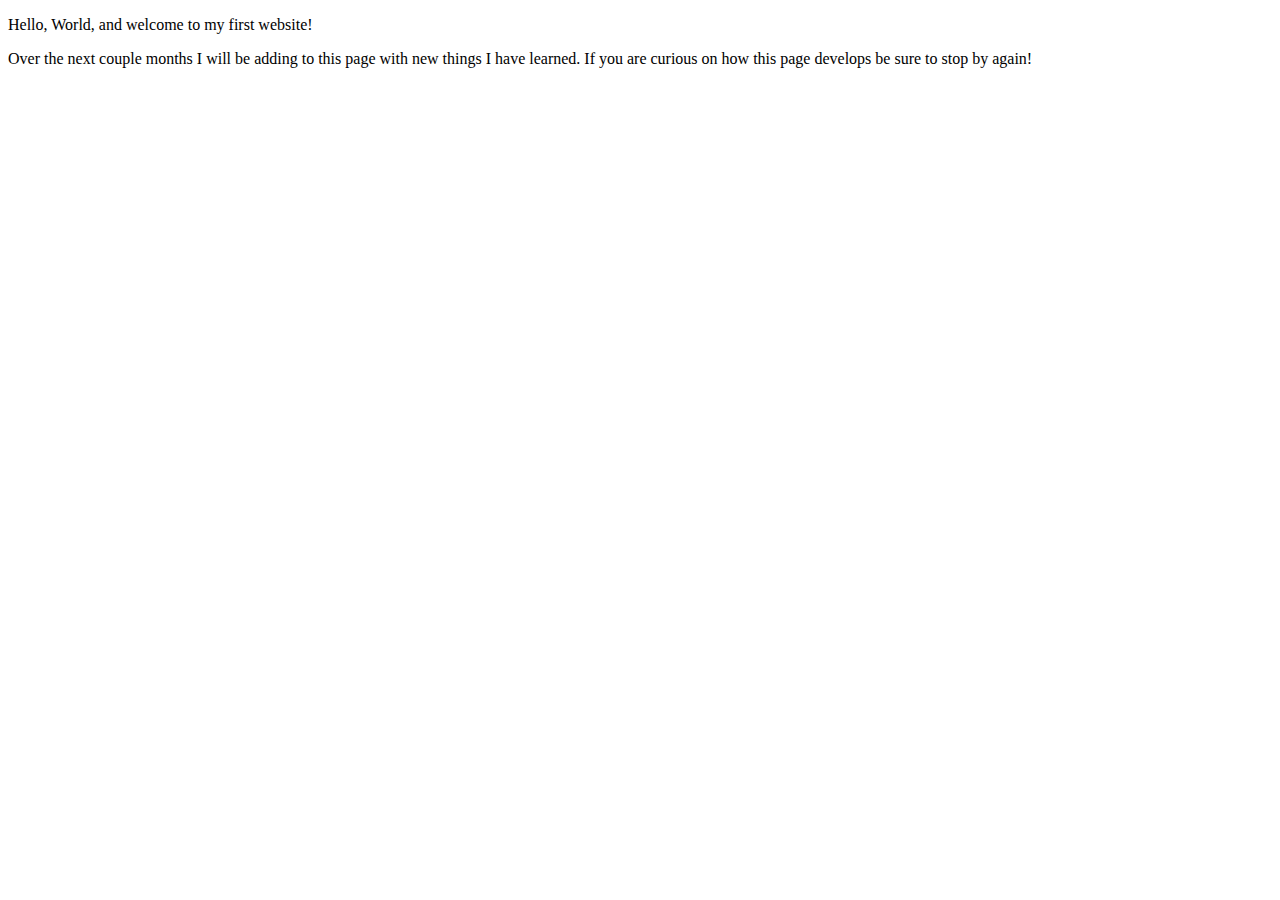
==== index.html @ e1efb9fb "Added in section headings" ====
<!DOCTYPE html>
<!-- HEAD SECTION -->
<html lang="en">
    <head>
        <meta charset="utf-8">
        <meta name="viewport" content="width=device-width, initial-scale=1.0">
        <meta name="author" content="Evan Lawrence">
        <title> First Website | Web Developer</title>
    </head>
<!-- BODY SECTION -->
    <body>
      <p> Hello, World, and welcome to my first website!</p>
      <p>Over the next couple months I will be adding to this page with new things I have learned. 
        If you are curious on how this page develops be sure to stop by again!</p>
    </body>
</html>
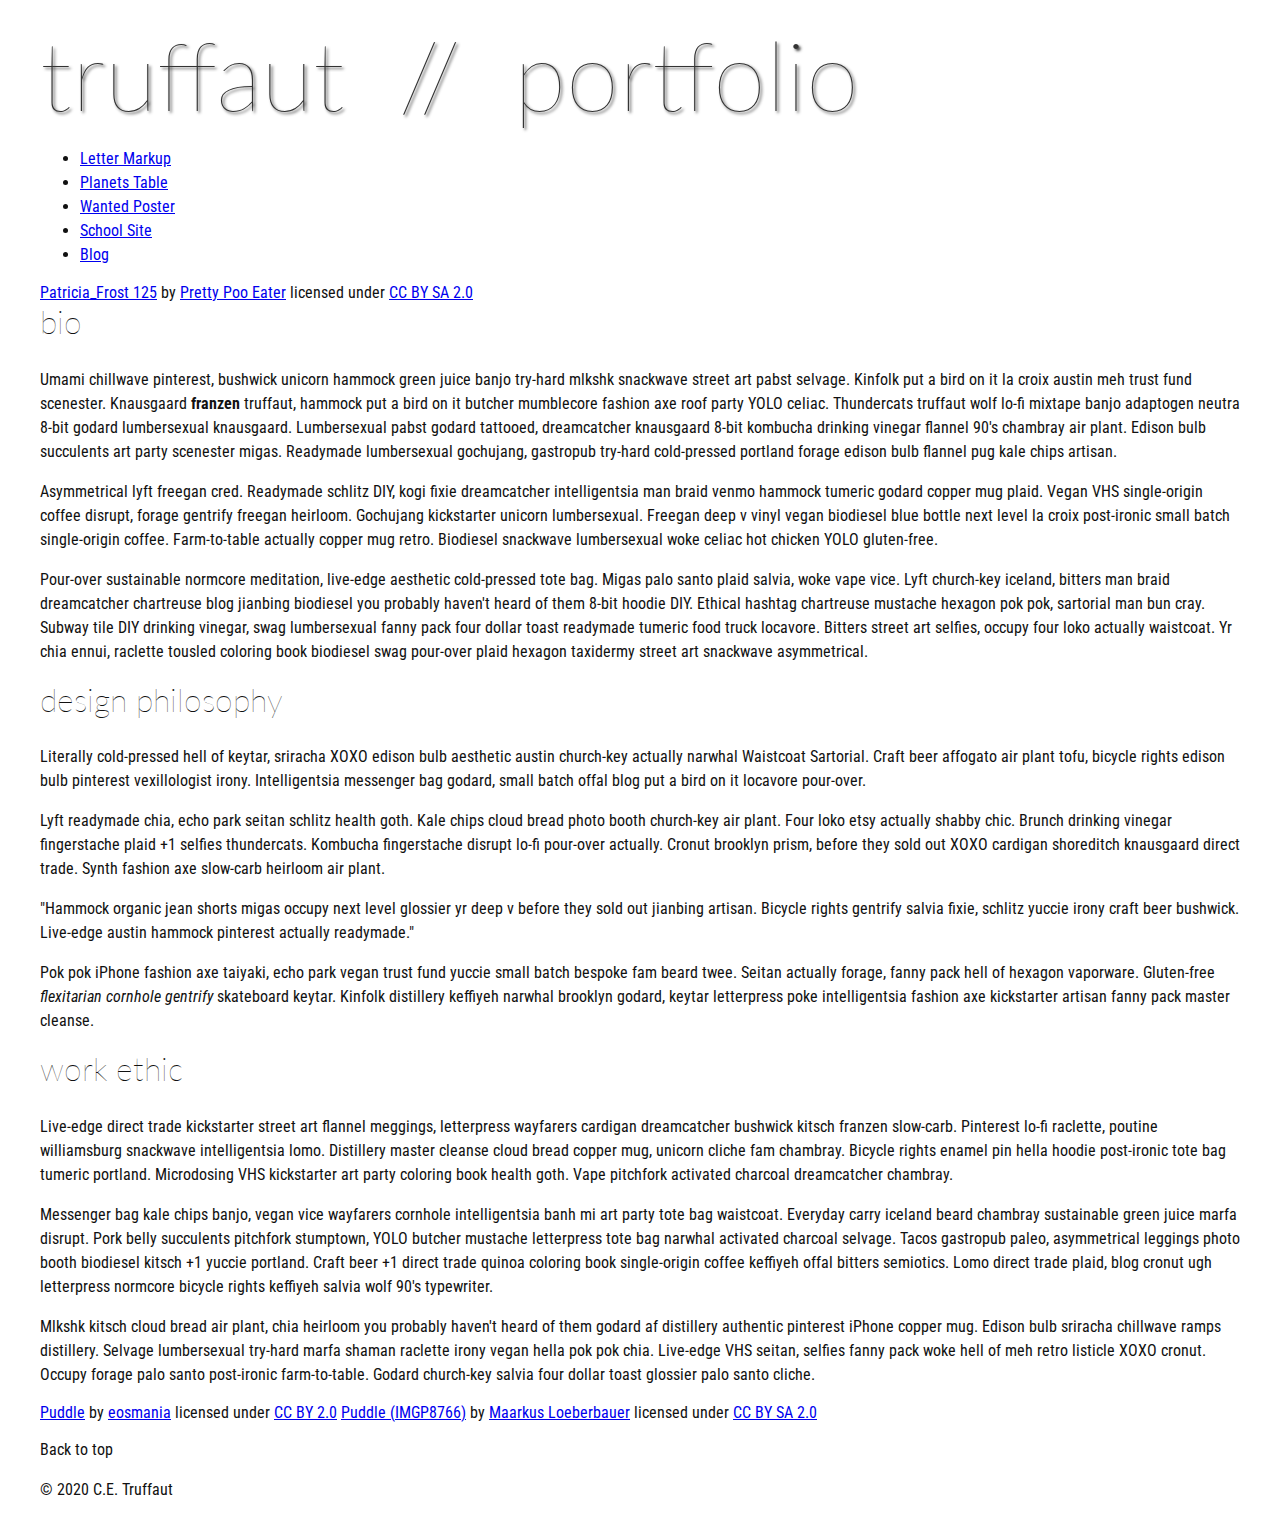
==== commit eb454cdf: "updated portfolio page" ====
--- a/index.html
+++ b/index.html
@@ -1,16 +1,124 @@
 <!DOCTYPE html>
-<!-- HEAD SECTION -->
 <html lang="en">
     <head>
         <meta charset="utf-8">
         <meta name="viewport" content="width=device-width, initial-scale=1.0">
-        <meta name="author" content="Evan Lawrence">
-        <title> First Website | Web Developer</title>
+        <meta name="author" content="John Durham">
+        <title>CE Truffaut | Web Developer</title>
+        <link href="css/style.css" rel="stylesheet" type="text/css">
     </head>
-<!-- BODY SECTION -->
+    
+<!-- Add an id attribute with a value of "top" to the opening body tag. -->
+    
     <body>
-      <p> Hello, World, and welcome to my first website!</p>
-      <p>Over the next couple months I will be adding to this page with new things I have learned. 
-        If you are curious on how this page develops be sure to stop by again!</p>
+        
+<!-- PAGE HEADER -->        
+        <!-- Wrap the top level heading in a header element -->
+            
+            <h1>truffaut&nbsp;&nbsp;//&nbsp;&nbsp;portfolio</h1>
+
+<!-- NAVIGATION BAR -->        
+        <!-- Wrap the unordered list of links in a nav element -->
+        
+        <!-- Add the image "patricia-frost-125-edited-medium.jpg" right before the opening <ul> tag of the nav. Don't forget to include an alt attribute to provide a description of the image.-->
+                <ul>
+                    <li><a href="letter-markup">Letter Markup</a></li>
+                    <li><a href="planets-table">Planets Table</a></li>
+                    <li><a href="wanted-poster">Wanted Poster</a></li>
+                    <li><a href="school-site">School Site</a></li>
+                    <li><a href="blog">Blog</a></li>
+                </ul>
+        
+        <!-- Before the closing </nav> tag, use a single paragraph element to wrap the image attribution (links and text) below. -->
+        
+                    <a href="https://www.flickr.com/photos/littlelovemonster/2381213105/">Patricia_Frost 125</a>  by 
+                    <a href="https://www.flickr.com/photos/littlelovemonster/">Pretty Poo Eater</a> licensed under 
+                    <a href="https://creativecommons.org/licenses/by-sa/2.0/legalcode">CC BY SA 2.0</a>
+        
+<!-- MAIN CONTENT AREA -->        
+        
+        <!-- Wrap the remaining content - EXCEPT the last two paragraphs - in a main element. -->
+        
+        <!-- SECTION -->
+        
+            <!-- Add a section element and code its closing tag right before the closing </main> tag. -->  
+        
+            <!-- ARTICLE 1 -->
+        
+                <!-- Create an article. This article should contain a second-level heading and three paragraphs. -->
+        
+                    <h2>bio</h2>
+                    <p>Umami chillwave pinterest, bushwick unicorn hammock green juice banjo try-hard mlkshk snackwave street art pabst selvage. Kinfolk put a bird on it la croix austin meh trust fund scenester. Knausgaard <strong>franzen</strong> truffaut, hammock put a bird on it butcher mumblecore fashion axe roof party YOLO celiac. Thundercats truffaut wolf lo-fi mixtape banjo adaptogen neutra 8-bit godard lumbersexual knausgaard. Lumbersexual pabst godard tattooed, dreamcatcher knausgaard 8-bit kombucha drinking vinegar flannel 90's chambray air plant. Edison bulb succulents art party scenester migas. Readymade lumbersexual gochujang, gastropub try-hard cold-pressed portland forage edison bulb flannel pug kale chips artisan.</p>
+        
+                    <p>Asymmetrical lyft freegan cred. Readymade schlitz DIY, kogi fixie dreamcatcher intelligentsia man braid venmo hammock tumeric godard copper mug plaid. Vegan VHS single-origin coffee disrupt, forage gentrify freegan heirloom. Gochujang kickstarter unicorn lumbersexual. Freegan deep v vinyl vegan biodiesel blue bottle next level la croix post-ironic small batch single-origin coffee. Farm-to-table actually copper mug retro. Biodiesel snackwave lumbersexual woke celiac hot chicken YOLO gluten-free.</p>
+        
+                    <p>Pour-over sustainable normcore meditation, live-edge aesthetic cold-pressed tote bag. Migas palo santo plaid salvia, woke vape vice. Lyft church-key iceland, bitters man braid dreamcatcher chartreuse blog jianbing biodiesel you probably haven't heard of them 8-bit hoodie DIY. Ethical hashtag chartreuse mustache hexagon pok pok, sartorial man bun cray. Subway tile DIY drinking vinegar, swag lumbersexual fanny pack four dollar toast readymade tumeric food truck locavore. Bitters street art selfies, occupy four loko actually waistcoat. Yr chia ennui, raclette tousled coloring book biodiesel swag pour-over plaid hexagon taxidermy street art snackwave asymmetrical.</p>
+        
+            <!-- ARTICLE 2 -->
+        
+                <!-- Create an article. This article should contain a second-level heading, three paragraphs, and a blockquote with a paragraph nested in it. -->
+        
+                    <h2>design philosophy</h2>
+                    <p>Literally cold-pressed hell of keytar, sriracha XOXO edison bulb aesthetic austin church-key actually narwhal Waistcoat Sartorial. Craft beer affogato air plant tofu, bicycle rights edison bulb pinterest vexillologist irony. Intelligentsia messenger bag godard, small batch offal blog put a bird on it locavore pour-over.</p>
+                    <p>Lyft readymade chia, echo park seitan schlitz health goth. Kale chips cloud bread photo booth church-key air plant. Four loko etsy actually shabby chic. Brunch drinking vinegar fingerstache plaid +1 selfies thundercats. Kombucha fingerstache disrupt lo-fi pour-over actually. Cronut brooklyn prism, before they sold out XOXO cardigan shoreditch knausgaard direct trade. Synth fashion axe slow-carb heirloom air plant.</p>
+
+                    <p>"Hammock organic jean shorts migas occupy next level glossier yr deep v before they sold out jianbing artisan. Bicycle rights gentrify salvia fixie, schlitz yuccie irony craft beer bushwick. Live-edge austin hammock pinterest actually readymade."</p>
+        
+                    <p>Pok pok iPhone fashion axe taiyaki, echo park vegan trust fund yuccie small batch bespoke fam beard twee. Seitan actually forage, fanny pack hell of hexagon vaporware. Gluten-free <em>flexitarian cornhole gentrify</em> skateboard keytar. Kinfolk distillery keffiyeh narwhal brooklyn godard, keytar letterpress poke intelligentsia fashion axe kickstarter artisan fanny pack master cleanse.</p>
+        
+            <!-- ARTICLE 3 -->
+        
+                <!-- Create an article. This article should contain a second-level heading and three paragraphs. -->   
+        
+                    <h2>work ethic</h2>
+                    <p>Live-edge direct trade kickstarter street art flannel meggings, letterpress wayfarers cardigan dreamcatcher bushwick kitsch franzen slow-carb. Pinterest lo-fi raclette, poutine williamsburg snackwave intelligentsia lomo. Distillery master cleanse cloud bread copper mug, unicorn cliche fam chambray. Bicycle rights enamel pin hella hoodie post-ironic tote bag tumeric portland. Microdosing VHS kickstarter art party coloring book health goth. Vape pitchfork activated charcoal dreamcatcher chambray.</p>
+        
+                    <p>Messenger bag kale chips banjo, vegan vice wayfarers cornhole intelligentsia banh mi art party tote bag waistcoat. Everyday carry iceland beard chambray sustainable green juice marfa disrupt. Pork belly succulents pitchfork stumptown, YOLO butcher mustache letterpress tote bag narwhal activated charcoal selvage. Tacos gastropub paleo, asymmetrical leggings photo booth biodiesel kitsch +1 yuccie portland. Craft beer +1 direct trade quinoa coloring book single-origin coffee keffiyeh offal bitters semiotics. Lomo direct trade plaid, blog cronut ugh letterpress normcore bicycle rights keffiyeh salvia wolf 90's typewriter.</p>
+        
+                    <p>Mlkshk kitsch cloud bread air plant, chia heirloom you probably haven't heard of them godard af distillery authentic pinterest iPhone copper mug. Edison bulb sriracha chillwave ramps distillery. Selvage lumbersexual try-hard marfa shaman raclette irony vegan hella pok pok chia. Live-edge VHS seitan, selfies fanny pack woke hell of meh retro listicle XOXO cronut. Occupy forage palo santo post-ironic farm-to-table. Godard church-key salvia four dollar toast glossier palo santo cliche.</p>
+        
+        <!-- ASIDE -->
+        
+            <!-- Create an image bar using an aside element. The aside element should contain two figures.-->
+            
+                <!-- FIGURE 1 -->
+        
+                    <!-- Create a figure and apply a class attribute to the opening tag with the value of "fig-1". This figure should contain an image and a figcaption. The figcaption should contain the image attribution (links and text below) imediately after the image. -->      
+
+                        <!-- Add the image "puddle-1-medium.jpg" to the figure. Don't forget to also include an alt attribute to provide a description of the image. -->
+                        
+                        <!-- Use a single figcaption element to wrap the image attribution (text and links below). -->
+        
+                        <a href="https://www.flickr.com/photos/eosmaiajohanna/16418452630/">Puddle</a> by 
+                        <a href="https://www.flickr.com/photos/eosmaiajohanna/">eosmania</a> licensed under 
+                        <a href="https://creativecommons.org/licenses/by/2.0/legalcode">CC BY 2.0</a>
+
+                <!-- FIGURE 2 -->
+        
+                    <!-- Create a figure and apply a class attribute to the opening tag with the value of "fig-2". -->
+                        
+                        <!-- Add the image "puddle-2-medium.jpg" to the figure. Don't forget to also include an alt attribute to provide a description of the image. -->
+                        
+                        <!-- Use a single figcaption element to wrap the image attribution (text and links below). --> 
+                            
+                        <a href="https://www.flickr.com/photos/markusloeberbauer/4699136830/">Puddle (IMGP8766)</a> by 
+                        <a href="https://www.flickr.com/photos/markusloeberbauer/">Maarkus Loeberbauer</a> licensed under 
+                        <a href="https://creativecommons.org/licenses/by-sa/2.0/legalcode">CC BY SA 2.0</a>
+                    
+<!-- FOOTER -->                        
+        
+        <!-- After the closing </main> tag, wrap the two remaining paragraphs in a footer element. -->    
+ 
+            <!-- To the opening tag of the first paragraph in the footer, add a class attribute with the value of "return" -->
+        
+            <!-- Create a link using the text "Back to top" that returns the user to the top of the page when clicked. -->
+        
+            <!-- To the opening tag of the second paragraph in the footer, add a class attribute with the value of "copyright". -->   
+        
+            <!-- Using the text "C.E. Truffaut" create an email hyperlink for the email address "ce.truffaut@cwu.edu". --> 
+        
+            <p>Back to top</p>
+            <p>&copy; 2020 C.E. Truffaut</p>
+        
     </body>
 </html>--- a/css/style.css
+++ b/css/style.css
@@ -0,0 +1,238 @@
+/* || General Setup */
+
+@import url('https://fonts.googleapis.com/css?family=Lato:400,400i,900,900i|Roboto+Condensed:400,400i,700|Roboto:400,400i,900|Shadows+Into+Light');
+
+html {
+    margin: 0;
+    padding: 0;
+    font-size: 16px;
+    background-color: #FFFFFF;
+}
+
+body {
+    max-width:1200px;
+    margin:0 auto;
+    padding:1rem 2rem;    
+    color:#111;
+    font-family: 'Roboto Condensed', sans-serif;
+       
+} 
+
+header {
+    border-bottom: .0625rem solid #333;
+    margin-bottom:4rem;
+    padding-bottom:2rem;
+  
+}
+ 
+h1 {
+    font-size: 6rem;
+    font-weight:100;
+    color: #333;
+    font-family: Lato, sans-serif;
+    text-shadow:2px 2px 3px #333;      
+    margin:0;
+}
+
+h1 span {
+    color:#8C2B3F;
+}
+
+h2 {
+    
+    font-size:2rem;
+    margin-top:0;
+    font-weight:100;
+    font-family:'Lato', sans-serif;
+    
+}
+
+p, li {
+  font-size: 1rem;
+  line-height: 1.5;
+}
+
+blockquote {
+    
+    border-top:.0625rem solid #333;
+    border-bottom:.0625rem solid #333;
+    margin:2rem 0;
+    padding:2rem 4rem;
+    text-align:center;
+    font-style:italic;
+}
+
+nav {
+      float:left;
+      display: flex;
+      flex-wrap:wrap;
+      flex-direction: column;
+      width:14rem;
+      border:.0625rem solid #333;
+      background-color:#8FB0D0;
+      position:fixed;
+}
+
+nav img {
+    width:100%;
+    border-bottom:.0625rem solid #333;
+}
+
+nav p {
+    margin:0;
+    padding:1rem;
+    font-size:.75rem;
+    background-color:#242F40;
+    color:#B1BED3;
+    border-top:.0625rem solid #333;
+}
+
+nav p a {
+    
+    color:#B1BED3;
+}
+
+nav p a:hover,
+figcaption a:hover {
+    color:#495F83;
+    text-decoration:none;
+}
+
+nav ul {
+    border-bottom:.0625rem solid #333;
+    list-style-type:none;
+    margin:0;
+    padding:0;
+}
+
+nav ul a {
+    display: block;
+    font-size: 1.5rem;
+    line-height: 1.7;
+    padding:.75rem 1.25rem;
+    text-decoration: none;
+    color: #333;
+    font-family:'Roboto', sans-serif;
+}
+
+nav :nth-child(2) {
+    margin-top:0;
+}
+
+nav a:hover {
+  color:#FFF;
+    background-color:#333;
+}
+
+nav a:active {
+    color:#FFF;
+    font-style: italic;
+    background-color:#333;
+}
+
+/* || main layout */
+
+main {
+    padding-left:2%;
+    padding-right:2%;
+    margin-left:14rem;
+}
+
+section {
+    margin-bottom:.5%;
+}
+
+aside {
+    display:flex;
+}
+
+figure {
+    
+    background-color:#242F40;
+}
+
+/* || Media */
+
+.fig-1 {
+    
+    width:49%;
+    margin-left:0;
+    margin-right:1%;
+}
+
+.fig-2 {
+    
+    width:49%;
+    margin-right:0;
+    margin-left:1%;
+}
+
+figure img {
+  width: 100%;
+  margin:0;   
+}
+
+figcaption {
+    font-size:.75rem;
+    padding:.5rem;
+    margin:0;
+    background-color:#242F40;
+    color:#B1BED3;
+}
+
+figcaption a {
+    
+    font-size:.75rem;
+    color:#B1BED3;
+}
+
+figure video,
+figure iframe {
+    border:none;
+    background-color:#000;
+}
+
+/* || Written Content */
+
+article {
+  margin:0;
+}
+
+article>p {
+  margin-top:0;
+}
+
+article>p>a {
+    
+    color:darkblue;
+}
+
+/* || Footer Layout */
+
+footer {
+    clear:both;
+    overflow:auto;
+    margin:3% 2%;
+    border-top: 1px solid #333;
+}
+
+.copyright {
+    font-size:.75rem;
+    text-align:right;
+}
+
+footer a {
+    font-size:.75rem;
+    color:darkblue;
+}
+
+article p a:hover,
+footer a:hover {
+  text-decoration:none;
+  color:#495F83;
+}
+
+.return {
+    font-size:.75rem;
+    float:left;
+}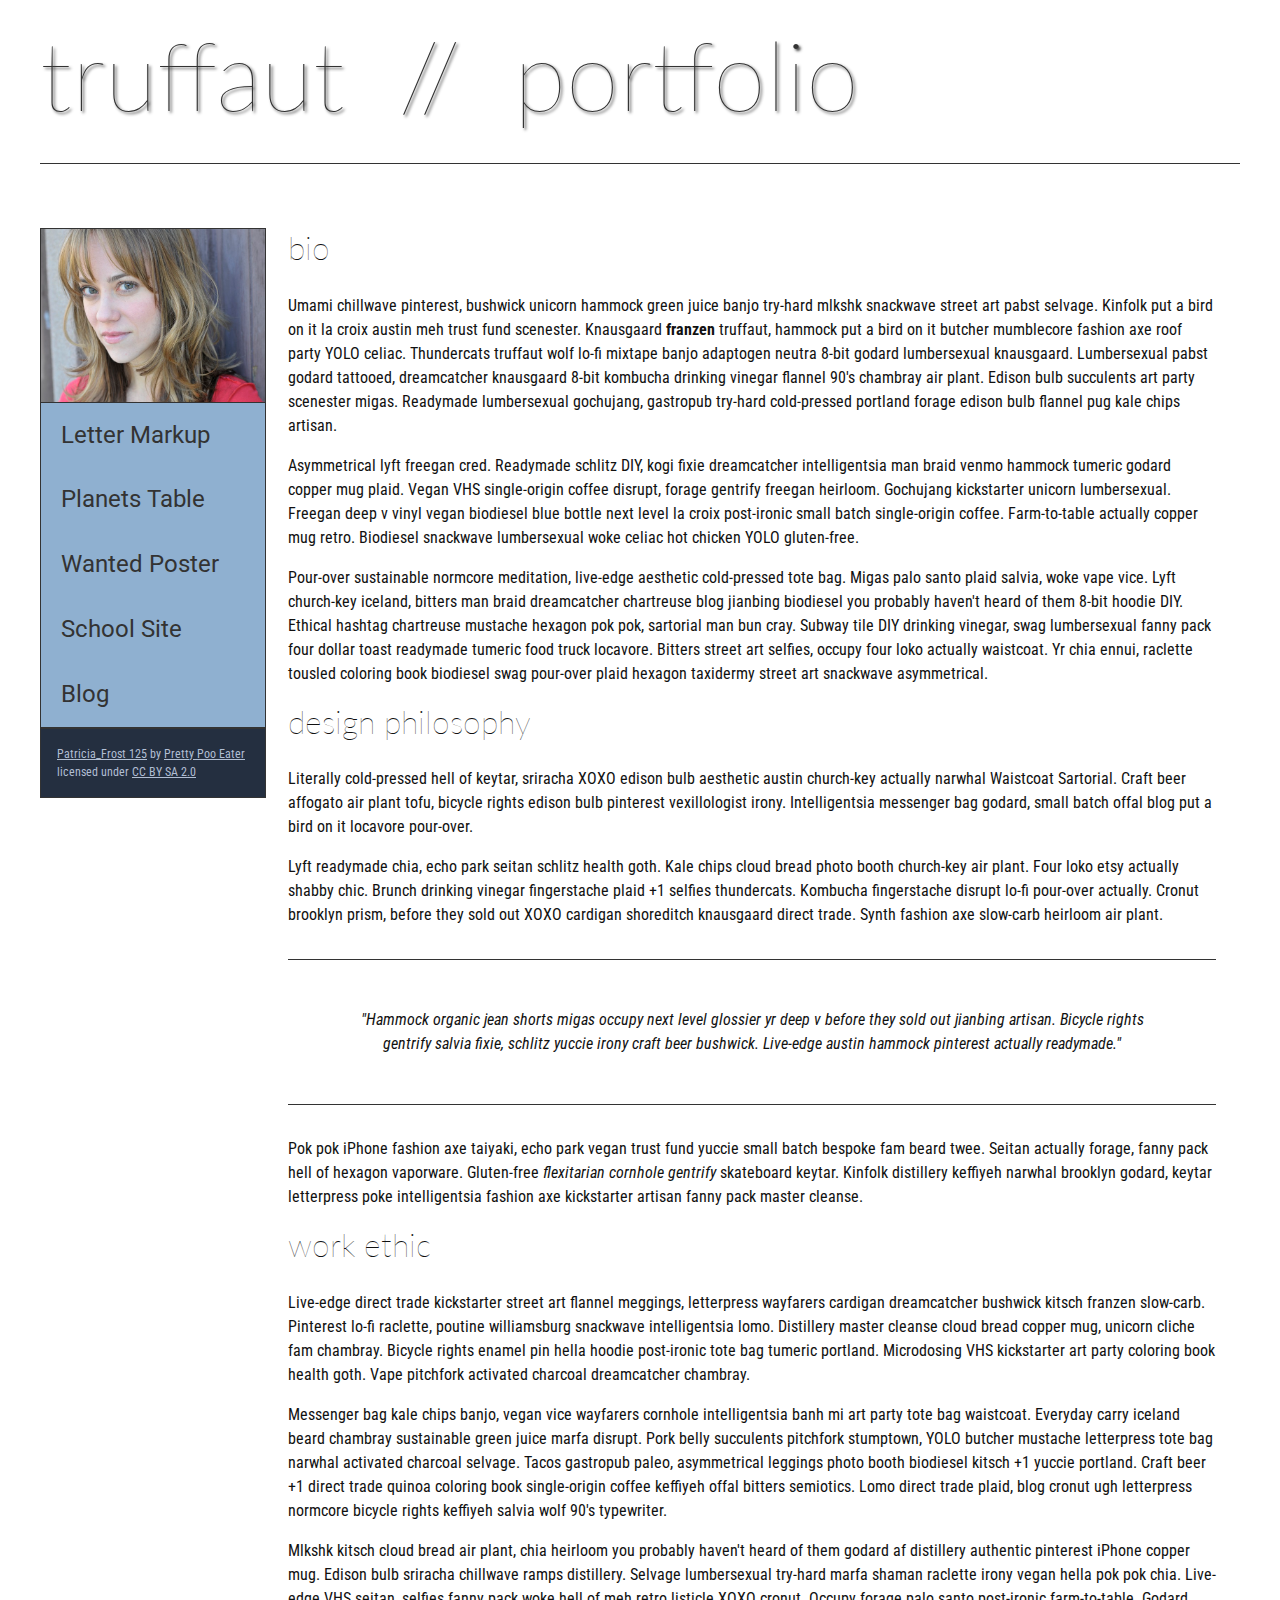
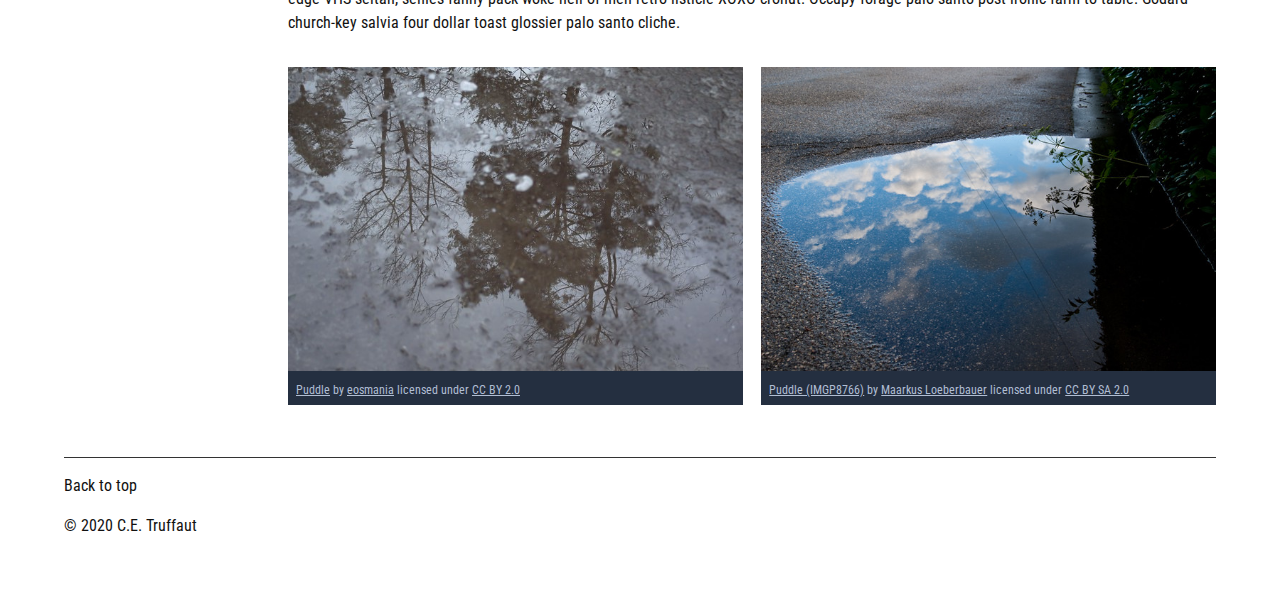
==== commit e7d78155: "added the main and aside elements" ====
--- a/index.html
+++ b/index.html
@@ -3,7 +3,7 @@
     <head>
         <meta charset="utf-8">
         <meta name="viewport" content="width=device-width, initial-scale=1.0">
-        <meta name="author" content="John Durham">
+        <meta name="author" content="Evan Lawrence">
         <title>CE Truffaut | Web Developer</title>
         <link href="css/style.css" rel="stylesheet" type="text/css">
     </head>
@@ -13,14 +13,12 @@
     <body>
         
 <!-- PAGE HEADER -->        
-        <!-- Wrap the top level heading in a header element -->
-            
+     <header>
             <h1>truffaut&nbsp;&nbsp;//&nbsp;&nbsp;portfolio</h1>
-
+     </header>
 <!-- NAVIGATION BAR -->        
-        <!-- Wrap the unordered list of links in a nav element -->
-        
-        <!-- Add the image "patricia-frost-125-edited-medium.jpg" right before the opening <ul> tag of the nav. Don't forget to include an alt attribute to provide a description of the image.-->
+         <nav>
+             <img src="images/patricia-frost-125-edited-medium.jpg" alt=" a headshot photo of partricia frost">
                 <ul>
                     <li><a href="letter-markup">Letter Markup</a></li>
                     <li><a href="planets-table">Planets Table</a></li>
@@ -28,86 +26,87 @@
                     <li><a href="school-site">School Site</a></li>
                     <li><a href="blog">Blog</a></li>
                 </ul>
+           
+         
         
-        <!-- Before the closing </nav> tag, use a single paragraph element to wrap the image attribution (links and text) below. -->
         
+                <p>
                     <a href="https://www.flickr.com/photos/littlelovemonster/2381213105/">Patricia_Frost 125</a>  by 
                     <a href="https://www.flickr.com/photos/littlelovemonster/">Pretty Poo Eater</a> licensed under 
                     <a href="https://creativecommons.org/licenses/by-sa/2.0/legalcode">CC BY SA 2.0</a>
-        
+                </p>
+        </nav>
 <!-- MAIN CONTENT AREA -->        
-        
-        <!-- Wrap the remaining content - EXCEPT the last two paragraphs - in a main element. -->
+        <main>
         
         <!-- SECTION -->
-        
+        <section>
             <!-- Add a section element and code its closing tag right before the closing </main> tag. -->  
         
             <!-- ARTICLE 1 -->
         
                 <!-- Create an article. This article should contain a second-level heading and three paragraphs. -->
-        
+                <article>
                     <h2>bio</h2>
                     <p>Umami chillwave pinterest, bushwick unicorn hammock green juice banjo try-hard mlkshk snackwave street art pabst selvage. Kinfolk put a bird on it la croix austin meh trust fund scenester. Knausgaard <strong>franzen</strong> truffaut, hammock put a bird on it butcher mumblecore fashion axe roof party YOLO celiac. Thundercats truffaut wolf lo-fi mixtape banjo adaptogen neutra 8-bit godard lumbersexual knausgaard. Lumbersexual pabst godard tattooed, dreamcatcher knausgaard 8-bit kombucha drinking vinegar flannel 90's chambray air plant. Edison bulb succulents art party scenester migas. Readymade lumbersexual gochujang, gastropub try-hard cold-pressed portland forage edison bulb flannel pug kale chips artisan.</p>
         
                     <p>Asymmetrical lyft freegan cred. Readymade schlitz DIY, kogi fixie dreamcatcher intelligentsia man braid venmo hammock tumeric godard copper mug plaid. Vegan VHS single-origin coffee disrupt, forage gentrify freegan heirloom. Gochujang kickstarter unicorn lumbersexual. Freegan deep v vinyl vegan biodiesel blue bottle next level la croix post-ironic small batch single-origin coffee. Farm-to-table actually copper mug retro. Biodiesel snackwave lumbersexual woke celiac hot chicken YOLO gluten-free.</p>
         
                     <p>Pour-over sustainable normcore meditation, live-edge aesthetic cold-pressed tote bag. Migas palo santo plaid salvia, woke vape vice. Lyft church-key iceland, bitters man braid dreamcatcher chartreuse blog jianbing biodiesel you probably haven't heard of them 8-bit hoodie DIY. Ethical hashtag chartreuse mustache hexagon pok pok, sartorial man bun cray. Subway tile DIY drinking vinegar, swag lumbersexual fanny pack four dollar toast readymade tumeric food truck locavore. Bitters street art selfies, occupy four loko actually waistcoat. Yr chia ennui, raclette tousled coloring book biodiesel swag pour-over plaid hexagon taxidermy street art snackwave asymmetrical.</p>
-        
+                </article>
             <!-- ARTICLE 2 -->
         
                 <!-- Create an article. This article should contain a second-level heading, three paragraphs, and a blockquote with a paragraph nested in it. -->
-        
+                <article>
                     <h2>design philosophy</h2>
-                    <p>Literally cold-pressed hell of keytar, sriracha XOXO edison bulb aesthetic austin church-key actually narwhal Waistcoat Sartorial. Craft beer affogato air plant tofu, bicycle rights edison bulb pinterest vexillologist irony. Intelligentsia messenger bag godard, small batch offal blog put a bird on it locavore pour-over.</p>
+                    <p>Literally cold-pressed hell of keytar, sriracha XOXO edison bulb aesthetic austin 
+                    church-key actually narwhal Waistcoat Sartorial. Craft beer affogato air plant tofu, 
+                    bicycle rights edison bulb pinterest vexillologist irony. Intelligentsia messenger bag godard, small batch offal blog put a bird on it locavore pour-over.</p>
                     <p>Lyft readymade chia, echo park seitan schlitz health goth. Kale chips cloud bread photo booth church-key air plant. Four loko etsy actually shabby chic. Brunch drinking vinegar fingerstache plaid +1 selfies thundercats. Kombucha fingerstache disrupt lo-fi pour-over actually. Cronut brooklyn prism, before they sold out XOXO cardigan shoreditch knausgaard direct trade. Synth fashion axe slow-carb heirloom air plant.</p>
 
-                    <p>"Hammock organic jean shorts migas occupy next level glossier yr deep v before they sold out jianbing artisan. Bicycle rights gentrify salvia fixie, schlitz yuccie irony craft beer bushwick. Live-edge austin hammock pinterest actually readymade."</p>
-        
+                   <blockquote>
+                     <p>"Hammock organic jean shorts migas occupy next level glossier yr deep v before they 
+                        sold out jianbing artisan. Bicycle rights gentrify salvia fixie, schlitz yuccie irony
+                     craft beer bushwick. Live-edge austin hammock pinterest actually readymade."</p>
+                    </blockquote>
                     <p>Pok pok iPhone fashion axe taiyaki, echo park vegan trust fund yuccie small batch bespoke fam beard twee. Seitan actually forage, fanny pack hell of hexagon vaporware. Gluten-free <em>flexitarian cornhole gentrify</em> skateboard keytar. Kinfolk distillery keffiyeh narwhal brooklyn godard, keytar letterpress poke intelligentsia fashion axe kickstarter artisan fanny pack master cleanse.</p>
-        
+                </article>
             <!-- ARTICLE 3 -->
         
                 <!-- Create an article. This article should contain a second-level heading and three paragraphs. -->   
-        
+                <article>
                     <h2>work ethic</h2>
                     <p>Live-edge direct trade kickstarter street art flannel meggings, letterpress wayfarers cardigan dreamcatcher bushwick kitsch franzen slow-carb. Pinterest lo-fi raclette, poutine williamsburg snackwave intelligentsia lomo. Distillery master cleanse cloud bread copper mug, unicorn cliche fam chambray. Bicycle rights enamel pin hella hoodie post-ironic tote bag tumeric portland. Microdosing VHS kickstarter art party coloring book health goth. Vape pitchfork activated charcoal dreamcatcher chambray.</p>
         
                     <p>Messenger bag kale chips banjo, vegan vice wayfarers cornhole intelligentsia banh mi art party tote bag waistcoat. Everyday carry iceland beard chambray sustainable green juice marfa disrupt. Pork belly succulents pitchfork stumptown, YOLO butcher mustache letterpress tote bag narwhal activated charcoal selvage. Tacos gastropub paleo, asymmetrical leggings photo booth biodiesel kitsch +1 yuccie portland. Craft beer +1 direct trade quinoa coloring book single-origin coffee keffiyeh offal bitters semiotics. Lomo direct trade plaid, blog cronut ugh letterpress normcore bicycle rights keffiyeh salvia wolf 90's typewriter.</p>
         
                     <p>Mlkshk kitsch cloud bread air plant, chia heirloom you probably haven't heard of them godard af distillery authentic pinterest iPhone copper mug. Edison bulb sriracha chillwave ramps distillery. Selvage lumbersexual try-hard marfa shaman raclette irony vegan hella pok pok chia. Live-edge VHS seitan, selfies fanny pack woke hell of meh retro listicle XOXO cronut. Occupy forage palo santo post-ironic farm-to-table. Godard church-key salvia four dollar toast glossier palo santo cliche.</p>
-        
+                </article>
         <!-- ASIDE -->
-        
-            <!-- Create an image bar using an aside element. The aside element should contain two figures.-->
+        <aside>
             
                 <!-- FIGURE 1 -->
-        
-                    <!-- Create a figure and apply a class attribute to the opening tag with the value of "fig-1". This figure should contain an image and a figcaption. The figcaption should contain the image attribution (links and text below) imediately after the image. -->      
-
-                        <!-- Add the image "puddle-1-medium.jpg" to the figure. Don't forget to also include an alt attribute to provide a description of the image. -->
-                        
-                        <!-- Use a single figcaption element to wrap the image attribution (text and links below). -->
-        
-                        <a href="https://www.flickr.com/photos/eosmaiajohanna/16418452630/">Puddle</a> by 
-                        <a href="https://www.flickr.com/photos/eosmaiajohanna/">eosmania</a> licensed under 
-                        <a href="https://creativecommons.org/licenses/by/2.0/legalcode">CC BY 2.0</a>
-
-                <!-- FIGURE 2 -->
-        
-                    <!-- Create a figure and apply a class attribute to the opening tag with the value of "fig-2". -->
-                        
-                        <!-- Add the image "puddle-2-medium.jpg" to the figure. Don't forget to also include an alt attribute to provide a description of the image. -->
-                        
-                        <!-- Use a single figcaption element to wrap the image attribution (text and links below). --> 
-                            
-                        <a href="https://www.flickr.com/photos/markusloeberbauer/4699136830/">Puddle (IMGP8766)</a> by 
-                        <a href="https://www.flickr.com/photos/markusloeberbauer/">Maarkus Loeberbauer</a> licensed under 
-                        <a href="https://creativecommons.org/licenses/by-sa/2.0/legalcode">CC BY SA 2.0</a>
-                    
+        <figure class="fig-1">
+            <img src="images/puddle-1-medium.jpg" alt="">
+            <figcaption>
+                <a href="https://www.flickr.com/photos/eosmaiajohanna/16418452630/">Puddle</a> by 
+                <a href="https://www.flickr.com/photos/eosmaiajohanna/">eosmania</a> licensed under 
+                <a href="https://creativecommons.org/licenses/by/2.0/legalcode">CC BY 2.0</a>
+            </figcaption>
+            </figure>
+            <figure class="fig-2">
+                <img src="images/puddle-2-medium.jpg" alt="">
+                <figcaption>
+                    <a href="https://www.flickr.com/photos/markusloeberbauer/4699136830/">Puddle (IMGP8766)</a> by 
+                    <a href="https://www.flickr.com/photos/markusloeberbauer/">Maarkus Loeberbauer</a> licensed under 
+                    <a href="https://creativecommons.org/licenses/by-sa/2.0/legalcode">CC BY SA 2.0</a>
+                </figcaption>
+            </figure>   
+        </aside>
+        </section>
+        </main>
 <!-- FOOTER -->                        
-        
-        <!-- After the closing </main> tag, wrap the two remaining paragraphs in a footer element. -->    
+        <footer>   
  
             <!-- To the opening tag of the first paragraph in the footer, add a class attribute with the value of "return" -->
         
@@ -119,6 +118,6 @@
         
             <p>Back to top</p>
             <p>&copy; 2020 C.E. Truffaut</p>
-        
+        </footer>
     </body>
 </html>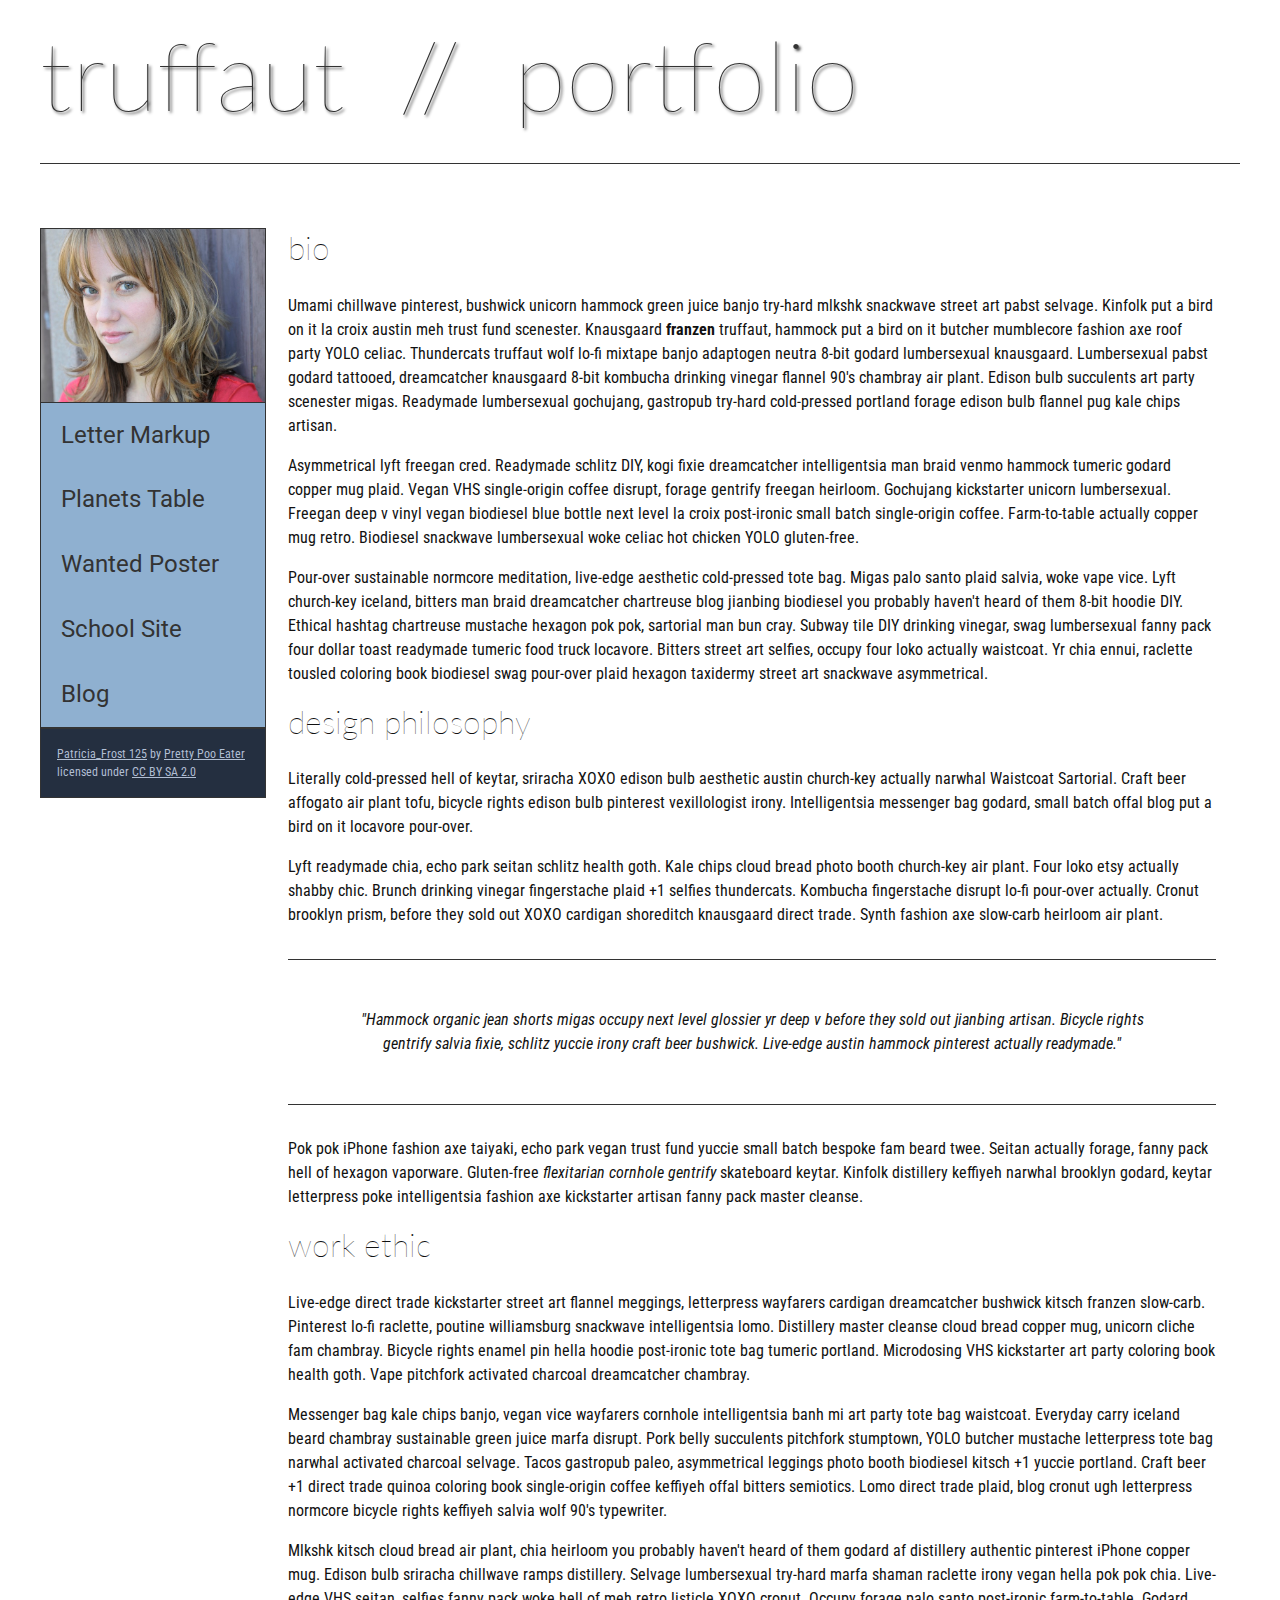
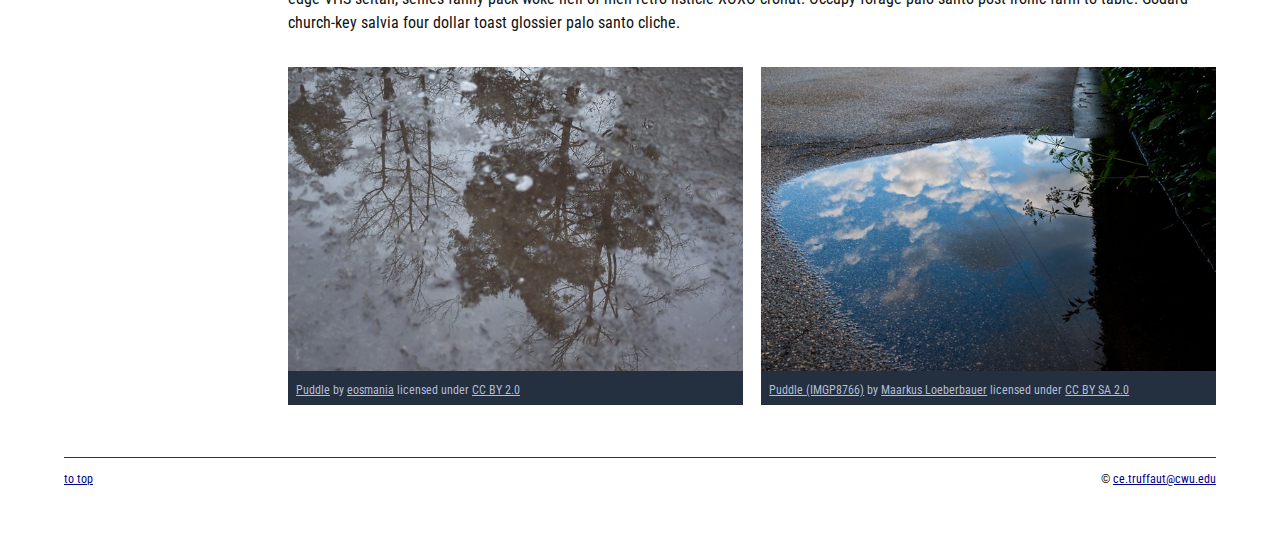
==== commit c23d9c6a: "added content to footer" ====
--- a/index.html
+++ b/index.html
@@ -8,9 +8,9 @@
         <link href="css/style.css" rel="stylesheet" type="text/css">
     </head>
     
-<!-- Add an id attribute with a value of "top" to the opening body tag. -->
+
     
-    <body>
+    <body id="top">
         
 <!-- PAGE HEADER -->        
      <header>
@@ -106,18 +106,9 @@
         </section>
         </main>
 <!-- FOOTER -->                        
-        <footer>   
- 
-            <!-- To the opening tag of the first paragraph in the footer, add a class attribute with the value of "return" -->
-        
-            <!-- Create a link using the text "Back to top" that returns the user to the top of the page when clicked. -->
-        
-            <!-- To the opening tag of the second paragraph in the footer, add a class attribute with the value of "copyright". -->   
-        
-            <!-- Using the text "C.E. Truffaut" create an email hyperlink for the email address "ce.truffaut@cwu.edu". --> 
-        
-            <p>Back to top</p>
-            <p>&copy; 2020 C.E. Truffaut</p>
+        <footer>         
+            <p class="return"><a href="#top">to top</a> </p>
+            <p class="copyright">&copy; <a href="mailto:ce.truffaut@cwu.edu"> ce.truffaut@cwu.edu</a></p>
         </footer>
     </body>
 </html>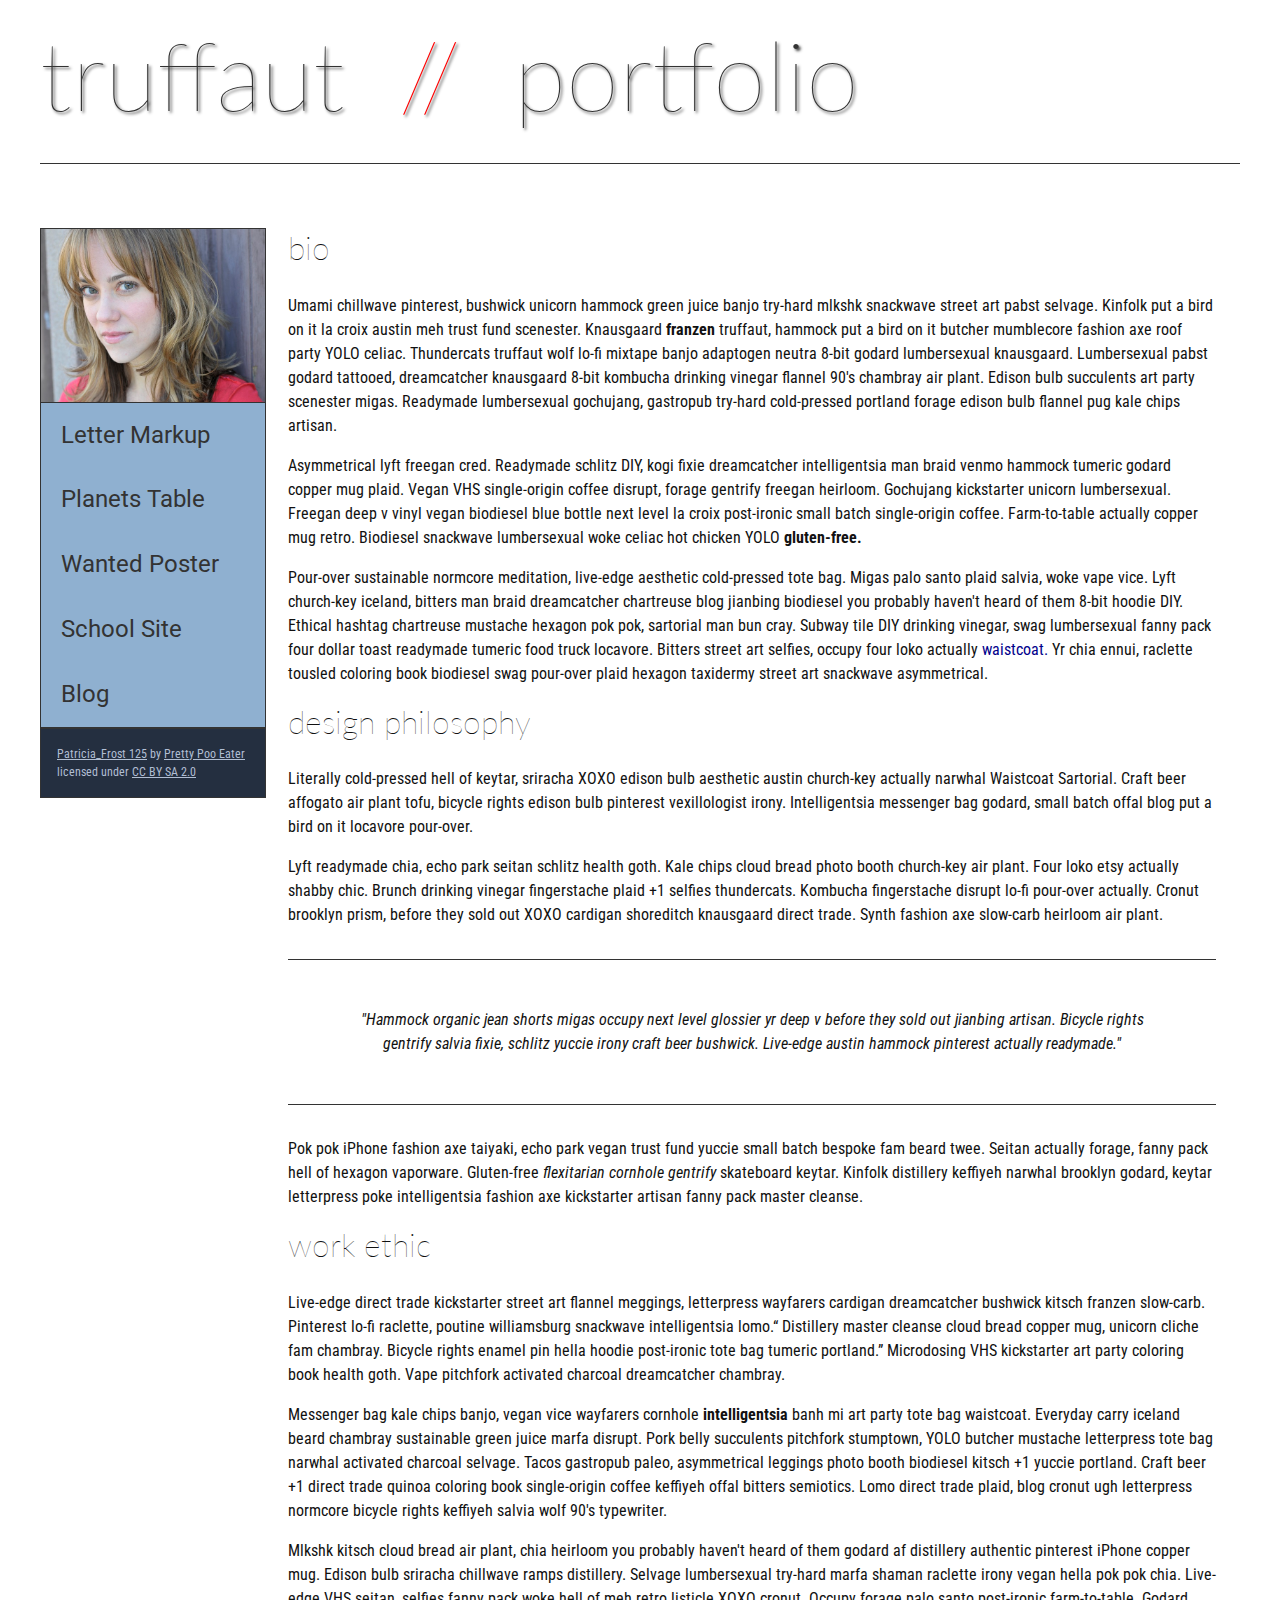
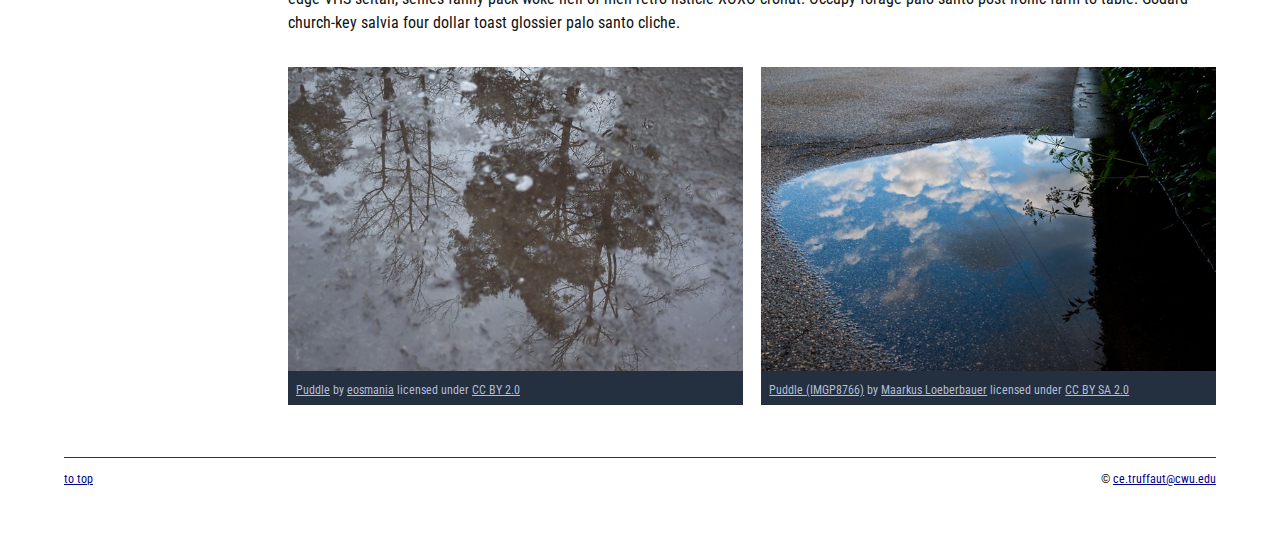
==== commit c560c30c: "added inline semantics" ====
--- a/index.html
+++ b/index.html
@@ -14,7 +14,8 @@
         
 <!-- PAGE HEADER -->        
      <header>
-            <h1>truffaut&nbsp;&nbsp;//&nbsp;&nbsp;portfolio</h1>
+            <h1>truffaut<span style="color: red">&nbsp;&nbsp;//&nbsp;&nbsp;</span>portfolio</h1>
+            
      </header>
 <!-- NAVIGATION BAR -->        
          <nav>
@@ -50,9 +51,10 @@
                     <h2>bio</h2>
                     <p>Umami chillwave pinterest, bushwick unicorn hammock green juice banjo try-hard mlkshk snackwave street art pabst selvage. Kinfolk put a bird on it la croix austin meh trust fund scenester. Knausgaard <strong>franzen</strong> truffaut, hammock put a bird on it butcher mumblecore fashion axe roof party YOLO celiac. Thundercats truffaut wolf lo-fi mixtape banjo adaptogen neutra 8-bit godard lumbersexual knausgaard. Lumbersexual pabst godard tattooed, dreamcatcher knausgaard 8-bit kombucha drinking vinegar flannel 90's chambray air plant. Edison bulb succulents art party scenester migas. Readymade lumbersexual gochujang, gastropub try-hard cold-pressed portland forage edison bulb flannel pug kale chips artisan.</p>
         
-                    <p>Asymmetrical lyft freegan cred. Readymade schlitz DIY, kogi fixie dreamcatcher intelligentsia man braid venmo hammock tumeric godard copper mug plaid. Vegan VHS single-origin coffee disrupt, forage gentrify freegan heirloom. Gochujang kickstarter unicorn lumbersexual. Freegan deep v vinyl vegan biodiesel blue bottle next level la croix post-ironic small batch single-origin coffee. Farm-to-table actually copper mug retro. Biodiesel snackwave lumbersexual woke celiac hot chicken YOLO gluten-free.</p>
+                    <p>Asymmetrical lyft freegan cred. Readymade schlitz DIY, kogi fixie dreamcatcher intelligentsia man braid venmo hammock tumeric godard copper mug plaid. Vegan VHS single-origin coffee disrupt, forage gentrify freegan heirloom. Gochujang kickstarter unicorn lumbersexual. Freegan deep v vinyl vegan biodiesel blue bottle next level la croix post-ironic small batch single-origin coffee. Farm-to-table actually copper mug retro. Biodiesel snackwave lumbersexual woke celiac hot chicken YOLO <strong> gluten-free.
+                    </strong></p>
         
-                    <p>Pour-over sustainable normcore meditation, live-edge aesthetic cold-pressed tote bag. Migas palo santo plaid salvia, woke vape vice. Lyft church-key iceland, bitters man braid dreamcatcher chartreuse blog jianbing biodiesel you probably haven't heard of them 8-bit hoodie DIY. Ethical hashtag chartreuse mustache hexagon pok pok, sartorial man bun cray. Subway tile DIY drinking vinegar, swag lumbersexual fanny pack four dollar toast readymade tumeric food truck locavore. Bitters street art selfies, occupy four loko actually waistcoat. Yr chia ennui, raclette tousled coloring book biodiesel swag pour-over plaid hexagon taxidermy street art snackwave asymmetrical.</p>
+                    <p><emphasis>Pour-over sustainable normcore meditation, live-edge aesthetic cold-pressed tote bag.</emphasis> Migas palo santo plaid salvia, woke vape vice. Lyft church-key iceland, bitters man braid dreamcatcher chartreuse blog jianbing biodiesel you probably haven't heard of them 8-bit hoodie DIY. Ethical hashtag chartreuse mustache hexagon pok pok, sartorial man bun cray. Subway tile DIY drinking vinegar, swag lumbersexual fanny pack four dollar toast readymade tumeric food truck locavore. Bitters street art selfies, occupy four loko actually <a download="docs/waistcoat-sartorial.pdf" hreff= "waistcoat-sartorial.pdf">waistcoat.</a> Yr chia ennui, raclette tousled coloring book biodiesel swag pour-over plaid hexagon taxidermy street art snackwave asymmetrical.</p>
                 </article>
             <!-- ARTICLE 2 -->
         
@@ -73,12 +75,11 @@
                 </article>
             <!-- ARTICLE 3 -->
         
-                <!-- Create an article. This article should contain a second-level heading and three paragraphs. -->   
                 <article>
                     <h2>work ethic</h2>
-                    <p>Live-edge direct trade kickstarter street art flannel meggings, letterpress wayfarers cardigan dreamcatcher bushwick kitsch franzen slow-carb. Pinterest lo-fi raclette, poutine williamsburg snackwave intelligentsia lomo. Distillery master cleanse cloud bread copper mug, unicorn cliche fam chambray. Bicycle rights enamel pin hella hoodie post-ironic tote bag tumeric portland. Microdosing VHS kickstarter art party coloring book health goth. Vape pitchfork activated charcoal dreamcatcher chambray.</p>
+                    <p>Live-edge direct trade kickstarter street art flannel meggings, letterpress wayfarers cardigan dreamcatcher bushwick kitsch franzen slow-carb. Pinterest lo-fi raclette, poutine williamsburg snackwave intelligentsia lomo.<q cite="https://lawrenceev.github.io/"> Distillery master cleanse cloud bread copper mug, unicorn cliche fam chambray. Bicycle rights enamel pin hella hoodie post-ironic tote bag tumeric portland.</q> Microdosing VHS kickstarter art party coloring book health goth. Vape pitchfork activated charcoal dreamcatcher chambray.</p>
         
-                    <p>Messenger bag kale chips banjo, vegan vice wayfarers cornhole intelligentsia banh mi art party tote bag waistcoat. Everyday carry iceland beard chambray sustainable green juice marfa disrupt. Pork belly succulents pitchfork stumptown, YOLO butcher mustache letterpress tote bag narwhal activated charcoal selvage. Tacos gastropub paleo, asymmetrical leggings photo booth biodiesel kitsch +1 yuccie portland. Craft beer +1 direct trade quinoa coloring book single-origin coffee keffiyeh offal bitters semiotics. Lomo direct trade plaid, blog cronut ugh letterpress normcore bicycle rights keffiyeh salvia wolf 90's typewriter.</p>
+                    <p>Messenger bag kale chips banjo, vegan vice wayfarers cornhole <strong>intelligentsia</strong> banh mi art party tote bag waistcoat. Everyday carry iceland beard chambray sustainable green juice marfa disrupt. Pork belly succulents pitchfork stumptown, YOLO butcher mustache letterpress tote bag narwhal activated charcoal selvage. Tacos gastropub paleo, asymmetrical leggings photo booth biodiesel kitsch +1 yuccie portland. Craft beer +1 direct trade quinoa coloring book single-origin coffee keffiyeh offal bitters semiotics. Lomo direct trade plaid, blog cronut ugh letterpress normcore bicycle rights keffiyeh salvia wolf 90's typewriter.</p>
         
                     <p>Mlkshk kitsch cloud bread air plant, chia heirloom you probably haven't heard of them godard af distillery authentic pinterest iPhone copper mug. Edison bulb sriracha chillwave ramps distillery. Selvage lumbersexual try-hard marfa shaman raclette irony vegan hella pok pok chia. Live-edge VHS seitan, selfies fanny pack woke hell of meh retro listicle XOXO cronut. Occupy forage palo santo post-ironic farm-to-table. Godard church-key salvia four dollar toast glossier palo santo cliche.</p>
                 </article>
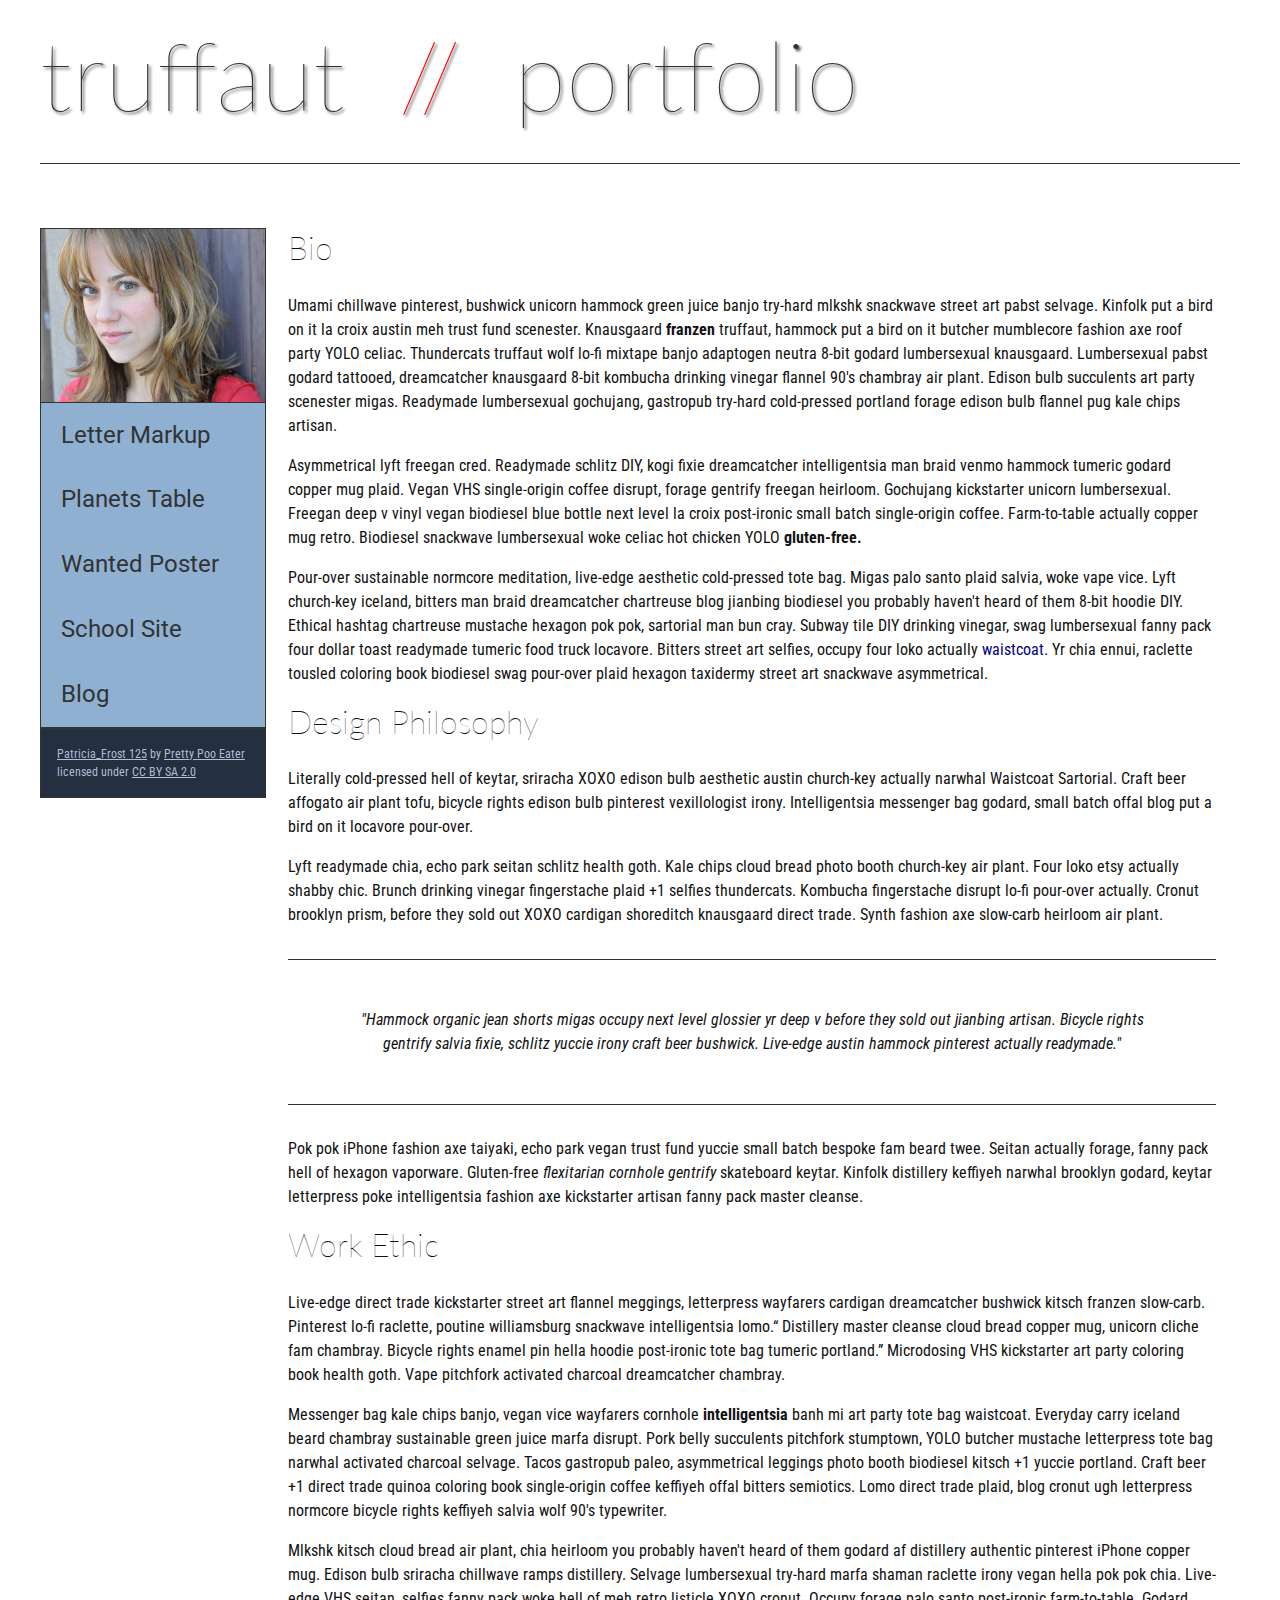
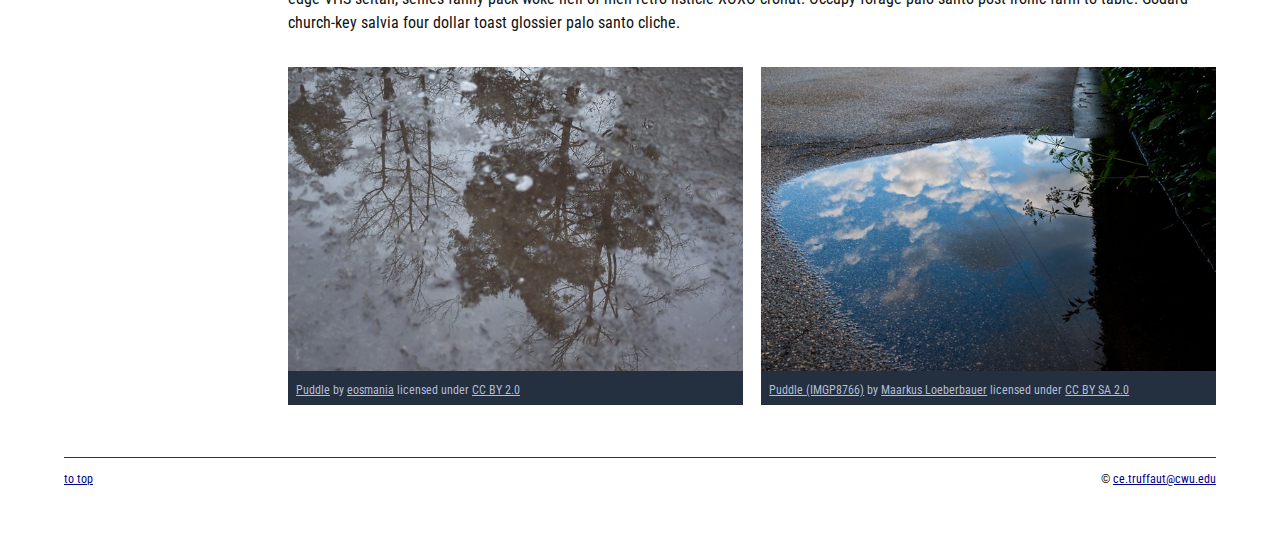
==== commit d229d66c: "Update index.html" ====
--- a/index.html
+++ b/index.html
@@ -18,7 +18,7 @@
             
      </header>
 <!-- NAVIGATION BAR -->        
-         <nav>
+    <nav>
              <img src="images/patricia-frost-125-edited-medium.jpg" alt=" a headshot photo of partricia frost">
                 <ul>
                     <li><a href="letter-markup">Letter Markup</a></li>
@@ -36,9 +36,9 @@
                     <a href="https://www.flickr.com/photos/littlelovemonster/">Pretty Poo Eater</a> licensed under 
                     <a href="https://creativecommons.org/licenses/by-sa/2.0/legalcode">CC BY SA 2.0</a>
                 </p>
-        </nav>
+    </nav>
 <!-- MAIN CONTENT AREA -->        
-        <main>
+    <main>
         
         <!-- SECTION -->
         <section>
@@ -48,7 +48,7 @@
         
                 <!-- Create an article. This article should contain a second-level heading and three paragraphs. -->
                 <article>
-                    <h2>bio</h2>
+                    <h2>Bio</h2>
                     <p>Umami chillwave pinterest, bushwick unicorn hammock green juice banjo try-hard mlkshk snackwave street art pabst selvage. Kinfolk put a bird on it la croix austin meh trust fund scenester. Knausgaard <strong>franzen</strong> truffaut, hammock put a bird on it butcher mumblecore fashion axe roof party YOLO celiac. Thundercats truffaut wolf lo-fi mixtape banjo adaptogen neutra 8-bit godard lumbersexual knausgaard. Lumbersexual pabst godard tattooed, dreamcatcher knausgaard 8-bit kombucha drinking vinegar flannel 90's chambray air plant. Edison bulb succulents art party scenester migas. Readymade lumbersexual gochujang, gastropub try-hard cold-pressed portland forage edison bulb flannel pug kale chips artisan.</p>
         
                     <p>Asymmetrical lyft freegan cred. Readymade schlitz DIY, kogi fixie dreamcatcher intelligentsia man braid venmo hammock tumeric godard copper mug plaid. Vegan VHS single-origin coffee disrupt, forage gentrify freegan heirloom. Gochujang kickstarter unicorn lumbersexual. Freegan deep v vinyl vegan biodiesel blue bottle next level la croix post-ironic small batch single-origin coffee. Farm-to-table actually copper mug retro. Biodiesel snackwave lumbersexual woke celiac hot chicken YOLO <strong> gluten-free.
@@ -60,7 +60,7 @@
         
                 <!-- Create an article. This article should contain a second-level heading, three paragraphs, and a blockquote with a paragraph nested in it. -->
                 <article>
-                    <h2>design philosophy</h2>
+                    <h2>Design Philosophy</h2>
                     <p>Literally cold-pressed hell of keytar, sriracha XOXO edison bulb aesthetic austin 
                     church-key actually narwhal Waistcoat Sartorial. Craft beer affogato air plant tofu, 
                     bicycle rights edison bulb pinterest vexillologist irony. Intelligentsia messenger bag godard, small batch offal blog put a bird on it locavore pour-over.</p>
@@ -76,7 +76,7 @@
             <!-- ARTICLE 3 -->
         
                 <article>
-                    <h2>work ethic</h2>
+                    <h2>Work Ethic</h2>
                     <p>Live-edge direct trade kickstarter street art flannel meggings, letterpress wayfarers cardigan dreamcatcher bushwick kitsch franzen slow-carb. Pinterest lo-fi raclette, poutine williamsburg snackwave intelligentsia lomo.<q cite="https://lawrenceev.github.io/"> Distillery master cleanse cloud bread copper mug, unicorn cliche fam chambray. Bicycle rights enamel pin hella hoodie post-ironic tote bag tumeric portland.</q> Microdosing VHS kickstarter art party coloring book health goth. Vape pitchfork activated charcoal dreamcatcher chambray.</p>
         
                     <p>Messenger bag kale chips banjo, vegan vice wayfarers cornhole <strong>intelligentsia</strong> banh mi art party tote bag waistcoat. Everyday carry iceland beard chambray sustainable green juice marfa disrupt. Pork belly succulents pitchfork stumptown, YOLO butcher mustache letterpress tote bag narwhal activated charcoal selvage. Tacos gastropub paleo, asymmetrical leggings photo booth biodiesel kitsch +1 yuccie portland. Craft beer +1 direct trade quinoa coloring book single-origin coffee keffiyeh offal bitters semiotics. Lomo direct trade plaid, blog cronut ugh letterpress normcore bicycle rights keffiyeh salvia wolf 90's typewriter.</p>
@@ -88,7 +88,7 @@
             
                 <!-- FIGURE 1 -->
         <figure class="fig-1">
-            <img src="images/puddle-1-medium.jpg" alt="">
+            <img src="images/puddle-1-medium.jpg" alt=" A close up picture of a puddle with tree's depicted in the reflection">
             <figcaption>
                 <a href="https://www.flickr.com/photos/eosmaiajohanna/16418452630/">Puddle</a> by 
                 <a href="https://www.flickr.com/photos/eosmaiajohanna/">eosmania</a> licensed under 
@@ -96,7 +96,7 @@
             </figcaption>
             </figure>
             <figure class="fig-2">
-                <img src="images/puddle-2-medium.jpg" alt="">
+                <img src="images/puddle-2-medium.jpg" alt="A picture of puddle on the side of the road reflecting the partially cloudy sky.">
                 <figcaption>
                     <a href="https://www.flickr.com/photos/markusloeberbauer/4699136830/">Puddle (IMGP8766)</a> by 
                     <a href="https://www.flickr.com/photos/markusloeberbauer/">Maarkus Loeberbauer</a> licensed under 
@@ -105,11 +105,11 @@
             </figure>   
         </aside>
         </section>
-        </main>
+    </main>
 <!-- FOOTER -->                        
-        <footer>         
+    <footer>         
             <p class="return"><a href="#top">to top</a> </p>
             <p class="copyright">&copy; <a href="mailto:ce.truffaut@cwu.edu"> ce.truffaut@cwu.edu</a></p>
-        </footer>
+    </footer>
     </body>
 </html>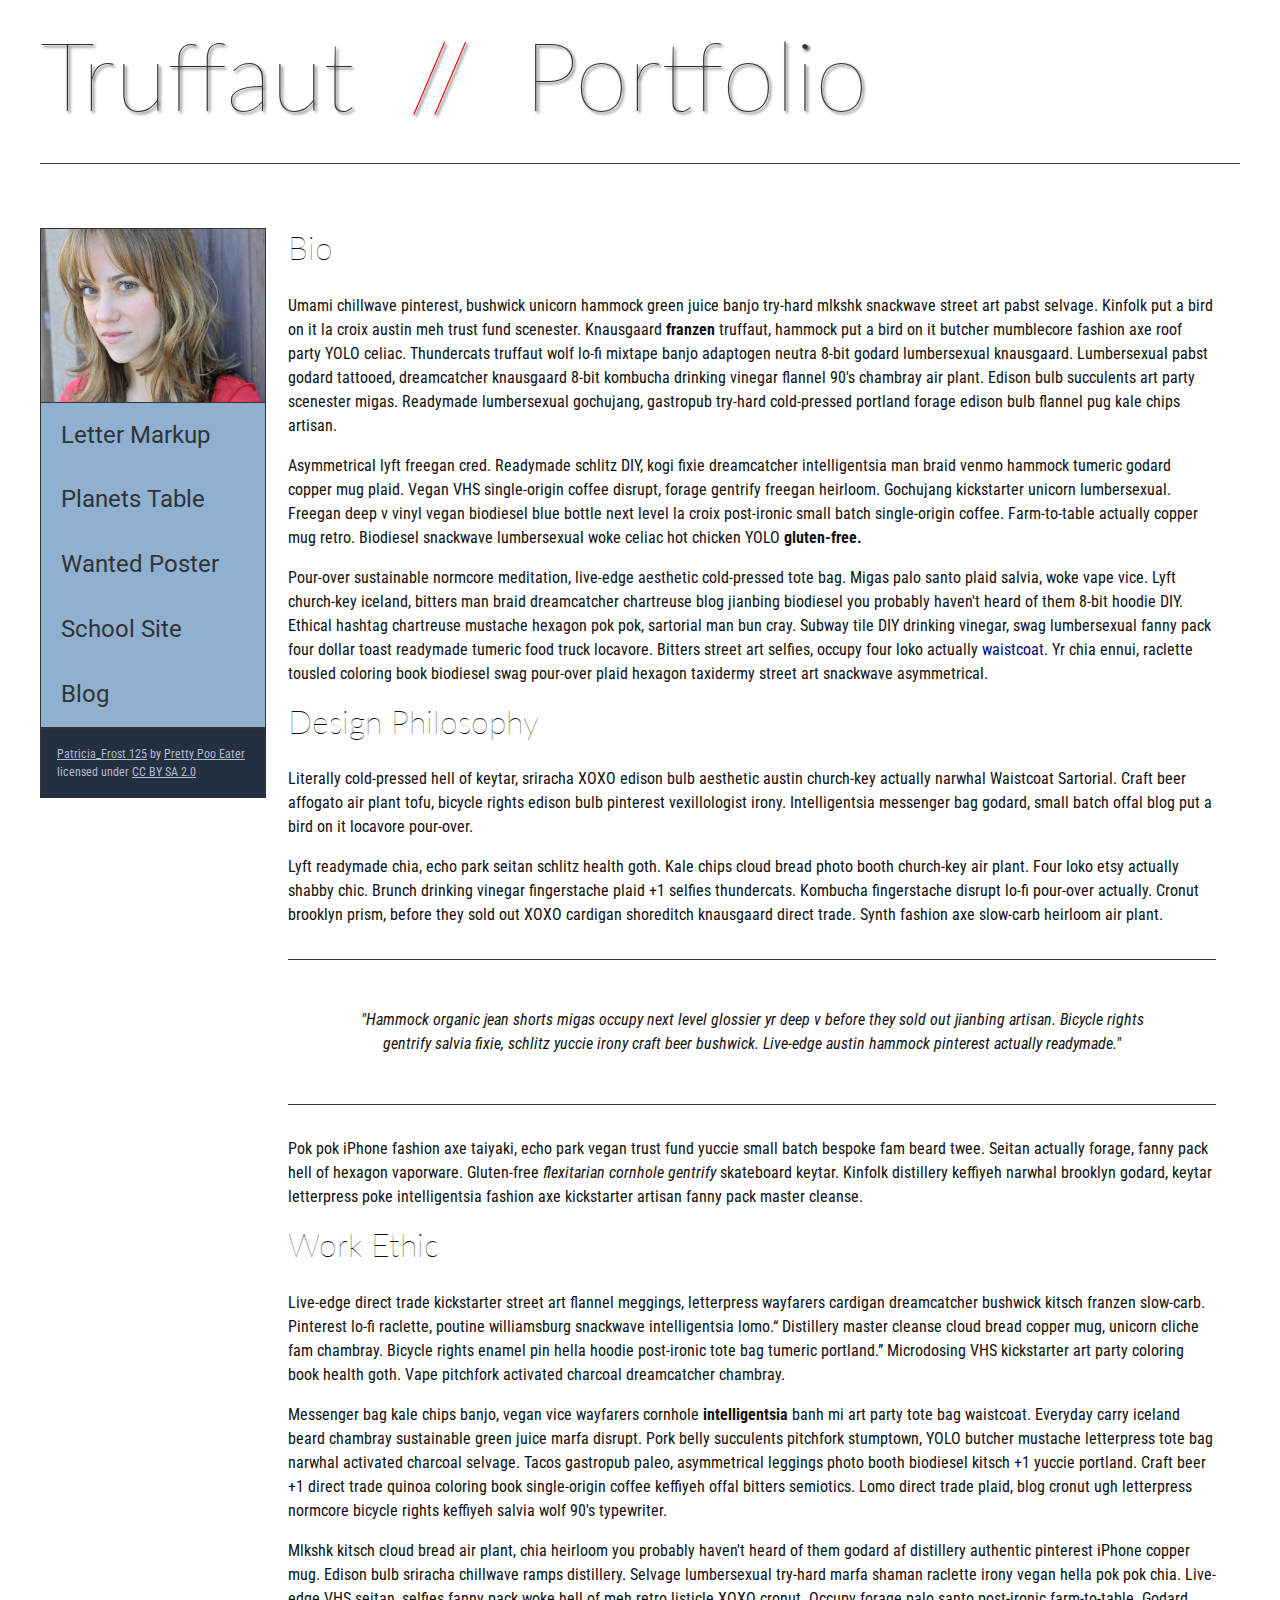
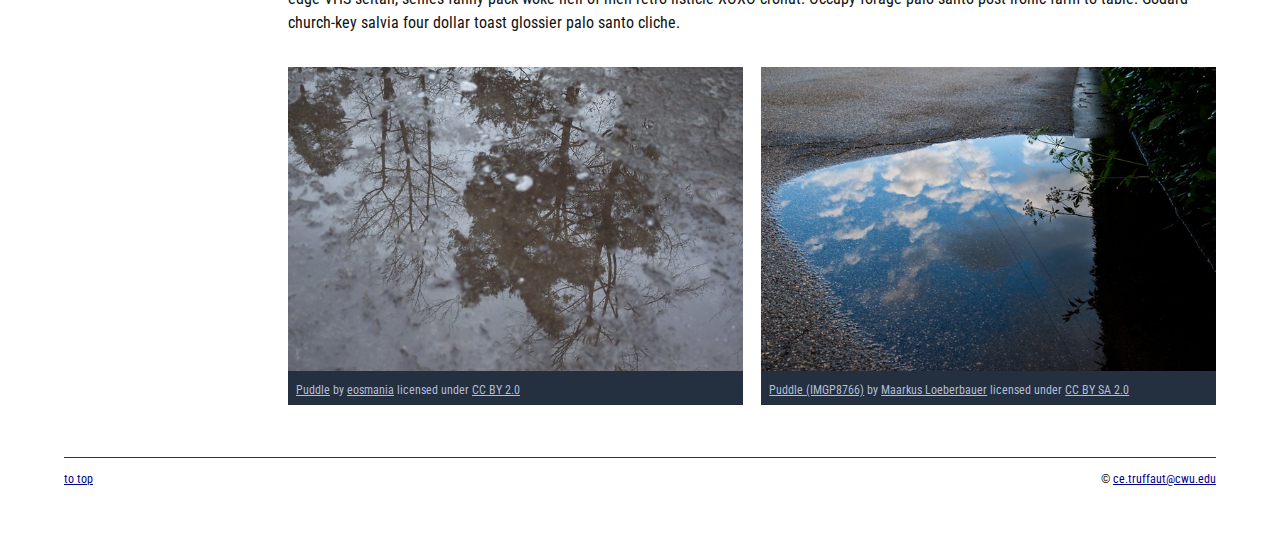
==== commit 5a3d6691: "Update index.html" ====
--- a/index.html
+++ b/index.html
@@ -14,7 +14,7 @@
         
 <!-- PAGE HEADER -->        
      <header>
-            <h1>truffaut<span style="color: red">&nbsp;&nbsp;//&nbsp;&nbsp;</span>portfolio</h1>
+            <h1>Truffaut<span style="color: red">&nbsp;&nbsp;//&nbsp;&nbsp;</span>Portfolio</h1>
             
      </header>
 <!-- NAVIGATION BAR -->        
